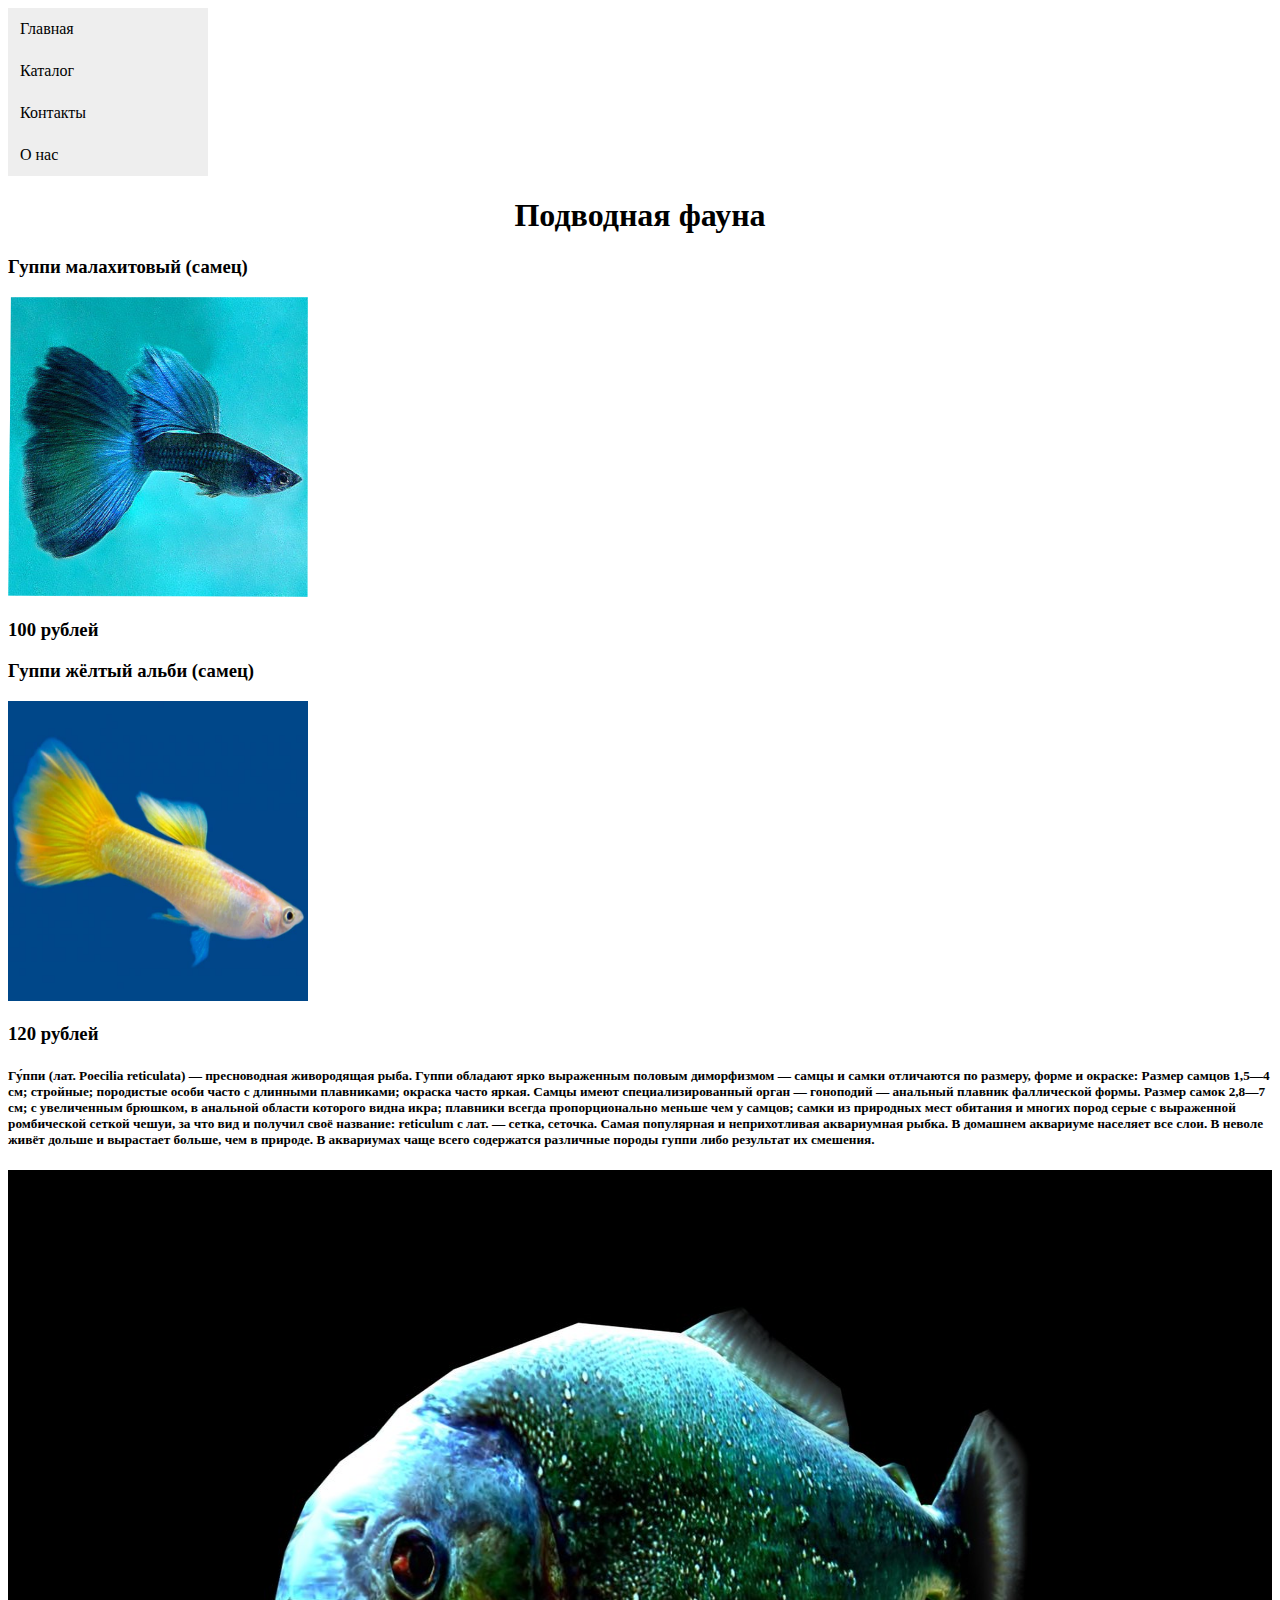
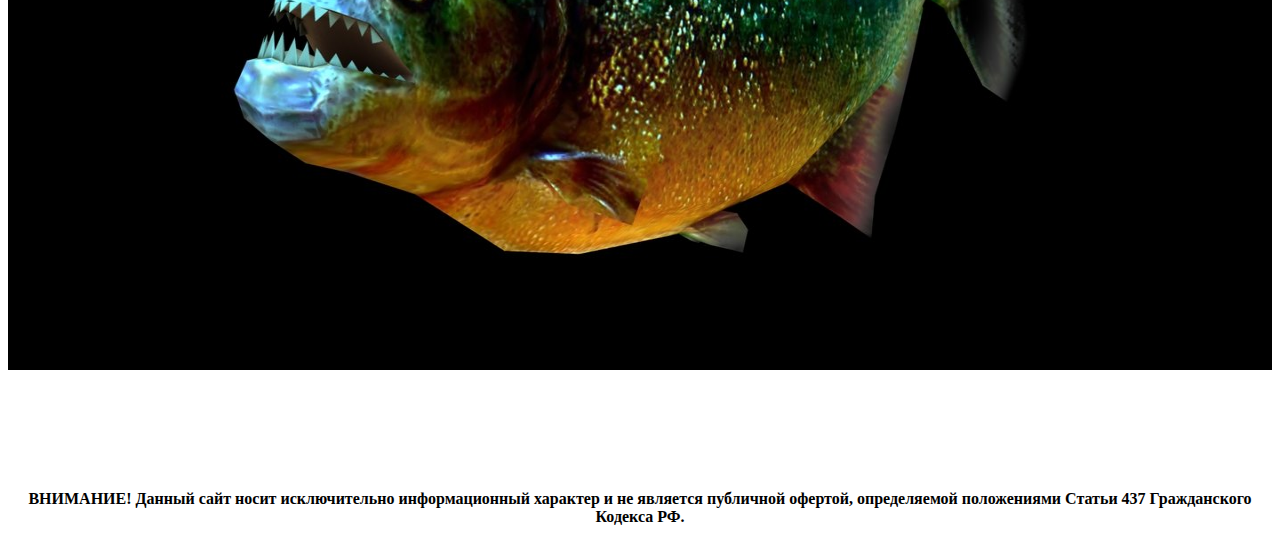
==== index.html @ 1483bcde "Add files via upload" ====
<!DOCTYPE html>
<html>
<head>
	<title>Вертикальное меню</title>
	<link rel="stylesheet" type="text/css" href="style.css">
</head>
<body>
	<div class="vertical-menu">
		<a href="#">Главная</a>
		<a href="#">Каталог</a>
		<a href="#">Контакты</a>
		<a href="#">О нас</a>
	</div>

		<p>
			<h1 style="text-align: center">Подводная фауна</h1>
		</p>

		<div class="ots">
			<h3>Гуппи малахитовый (самец)
			</h3>
		</div>
		    
		<div class="otstup">
			<img src="img/goopymal.png" style=" width: 300px; height: 300px">
		</div>

		<div class="ots">
			<h3>100 рублей</h3>
		</div>

		<div class="ots">
			<h3>Гуппи жёлтый альби (самец)
			</h3>
		</div>

		<div class="otstup">
			<img src="img/yellowgoopy.png" style=" width: 300px; height: 300px">
        </div>

        <div class="ots">
			<h3>120 рублей</h3>
		</div>

		<div class="ots">
			<h5>Гу́ппи (лат. Poecilia reticulata) — пресноводная живородящая рыба. Гуппи обладают ярко выраженным половым диморфизмом — самцы и самки отличаются по размеру, форме и окраске:

			Размер самцов 1,5—4 см; стройные; породистые особи часто с длинными плавниками; окраска часто яркая. Самцы имеют специализированный орган — гоноподий — анальный плавник фаллической формы.
			Размер самок 2,8—7 см; с увеличенным брюшком, в анальной области которого видна икра; плавники всегда пропорционально меньше чем у самцов; самки из природных мест обитания и многих пород серые с выраженной ромбической сеткой чешуи, за что вид и получил своё название: reticulum с лат. — сетка, сеточка.
			Самая популярная и неприхотливая аквариумная рыбка. В домашнем аквариуме населяет все слои. В неволе живёт дольше и вырастает больше, чем в природе. В аквариумах чаще всего содержатся различные породы гуппи либо результат их смешения.</h5>
		</div>
			
		<div style="width: 100%; height: 800px; margin: 0">
			<img style="width: 100%; height: 100%; margin: 0; padding: 0;" src="img/pir.jpg">
		</div>
			
	<footer>
		<h4 style="text-align: center; width: 100%; margin: 0; padding-top: 120px"> ВНИМАНИЕ! Данный сайт носит исключительно информационный характер и не является публичной офертой, определяемой
        положениями Статьи 437 Гражданского Кодекса РФ.
        </h4>
	</footer>
</body>
</html>
---- style.css ----
.vertical-menu {
	width: 200px
}

.vertical-menu a {
	background-color: #eee;
	color: black;
	display: block;
	padding: 12px;
	text-decoration: none;
}

.vertical-menu a:hover {
	border-color: #ccc;
}

.vertical-menu a:active {
	background-color: #4CAF50;
	color: white;
}
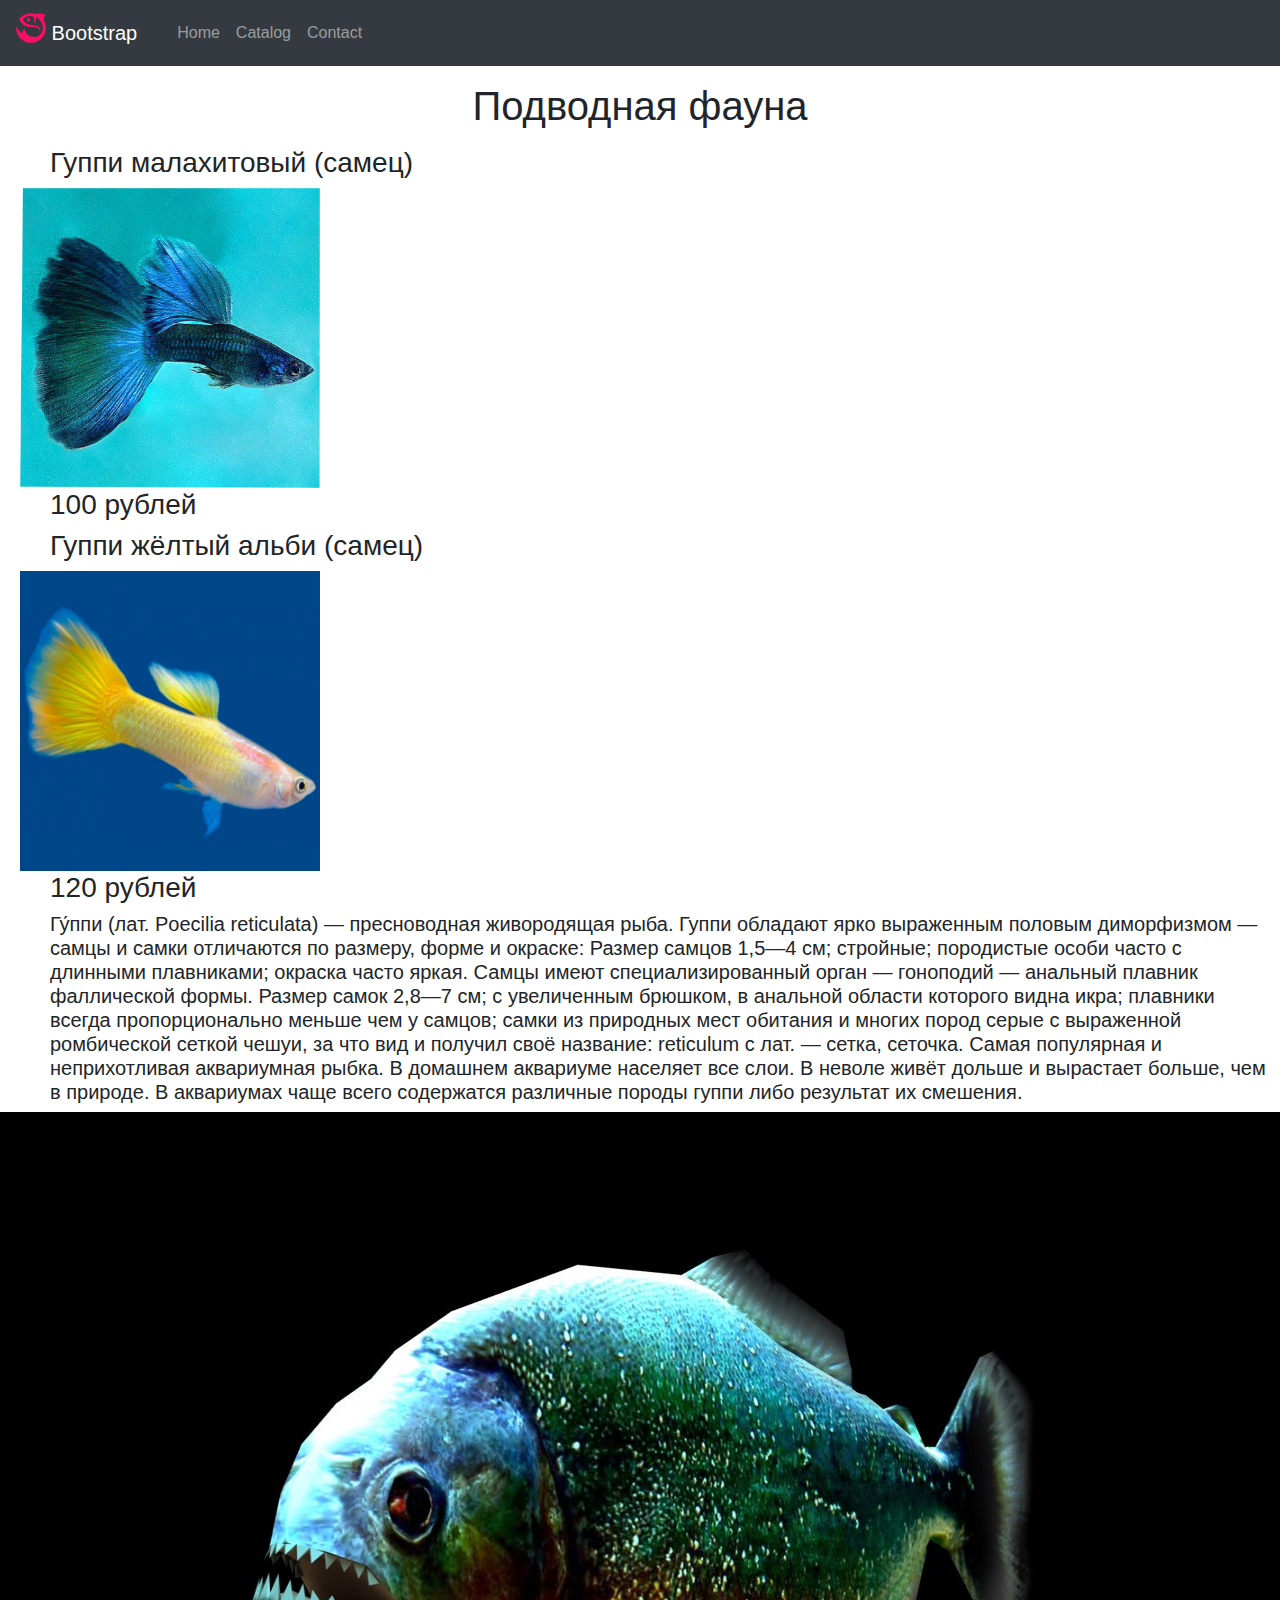
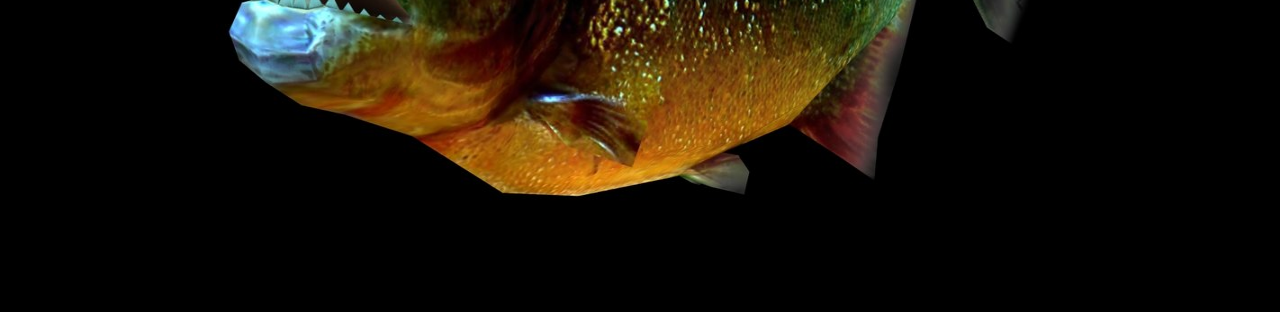
==== commit 532f4216: "Add files via upload" ====
--- a/index.html
+++ b/index.html
@@ -1,18 +1,35 @@
 <!DOCTYPE html>
 <html>
 <head>
-	<title>Вертикальное меню</title>
+	<title>Nice</title>
+	<meta charset="utf-8">
+	<link rel="stylesheet" type="text/css" href="css/bootstrap.css">
 	<link rel="stylesheet" type="text/css" href="style.css">
 </head>
 <body>
-	<div class="vertical-menu">
-		<a href="#">Главная</a>
-		<a href="#">Каталог</a>
-		<a href="#">Контакты</a>
-		<a href="#">О нас</a>
-	</div>
-
-		<p>
+	<nav class="navbar navbar-expand-lg navbar-dark bg-dark">
+		<a class="navbar-brand" href="https://www.thoughtco.com/thmb/YfMViomF5HdL0P7yRTuqT8uGKlA=/3867x2578/filters:fill(auto,1)/508042279-58b5bcd63df78cdcd8b732c9.jpg">
+			<img src="img/logot.png" width="30" height="30" class="d-inline-block align-top" alt="" loading="lazy">
+			<span class="navbar-brand mb-0 h1">Bootstrap</span>
+		</a>
+		<button type="button" class="navbar-toggler" data-toggle="collapse" data-target="#navbarSupportedContent" aria-controls="navbarSupportedContent" aria-expanded="false" aria-label="Toggle navigation">
+			<span class="navbar-toggler-icon"></span>
+		</button>
+		<div class="collapse navbar-collapse" id="navbarSupportedContent">
+			<ul class="navbar-nav mr-auto">
+				<li class="navbar-item">
+					<a class="nav-link" href="#">Home</a>
+				</li>
+				<li class="navbar-item">
+					<a class="nav-link" href="#">Catalog</a>
+				</li>
+				<li class="navbar-item">
+					<a class="nav-link" href="#">Contact</a>
+				</li>
+			</ul>
+		</div>
+	</nav>
+			<p>
 			<h1 style="text-align: center">Подводная фауна</h1>
 		</p>
 
@@ -53,11 +70,7 @@
 		<div style="width: 100%; height: 800px; margin: 0">
 			<img style="width: 100%; height: 100%; margin: 0; padding: 0;" src="img/pir.jpg">
 		</div>
-			
-	<footer>
-		<h4 style="text-align: center; width: 100%; margin: 0; padding-top: 120px"> ВНИМАНИЕ! Данный сайт носит исключительно информационный характер и не является публичной офертой, определяемой
-        положениями Статьи 437 Гражданского Кодекса РФ.
-        </h4>
-	</footer>
+	<script src="https://cdnjs.cloudflare.com/ajax/libs/jquery/3.5.1/jquery.min.js" integrity="sha512-bLT0Qm9VnAYZDflyKcBaQ2gg0hSYNQrJ8RilYldYQ1FxQYoCLtUjuuRuZo+fjqhx/qtq/1itJ0C2ejDxltZVFg==" crossorigin="anonymous"></script>
+	<script src="https://cdnjs.cloudflare.com/ajax/libs/twitter-bootstrap/4.5.3/js/bootstrap.min.js"></script>
 </body>
 </html>--- a/style.css
+++ b/style.css
@@ -1,9 +1,9 @@
 .vertical-menu {
-	width: 200px
+	width: 200px;
+	float: right;
 }
 
 .vertical-menu a {
-	background-color: #eee;
 	color: black;
 	display: block;
 	padding: 12px;
@@ -11,10 +11,30 @@
 }
 
 .vertical-menu a:hover {
-	border-color: #ccc;
+	background-color: #ccc;
 }
 
-.vertical-menu a:active {
+.vertical-menu a.active {
 	background-color: #4CAF50;
 	color: white;
-}+}
+
+body {
+	margin: 0;
+}
+header {
+	width: 100%;
+	height: 170px;
+	background-image: url("img/headerwater.png")
+}
+footer {
+	width: 100%;
+	height: 150px;
+	background-image: url("img/footerdno1.png")
+	}
+.otstup {
+	margin-left: 20px;
+	}
+.ots {
+	margin-left: 50px;
+	}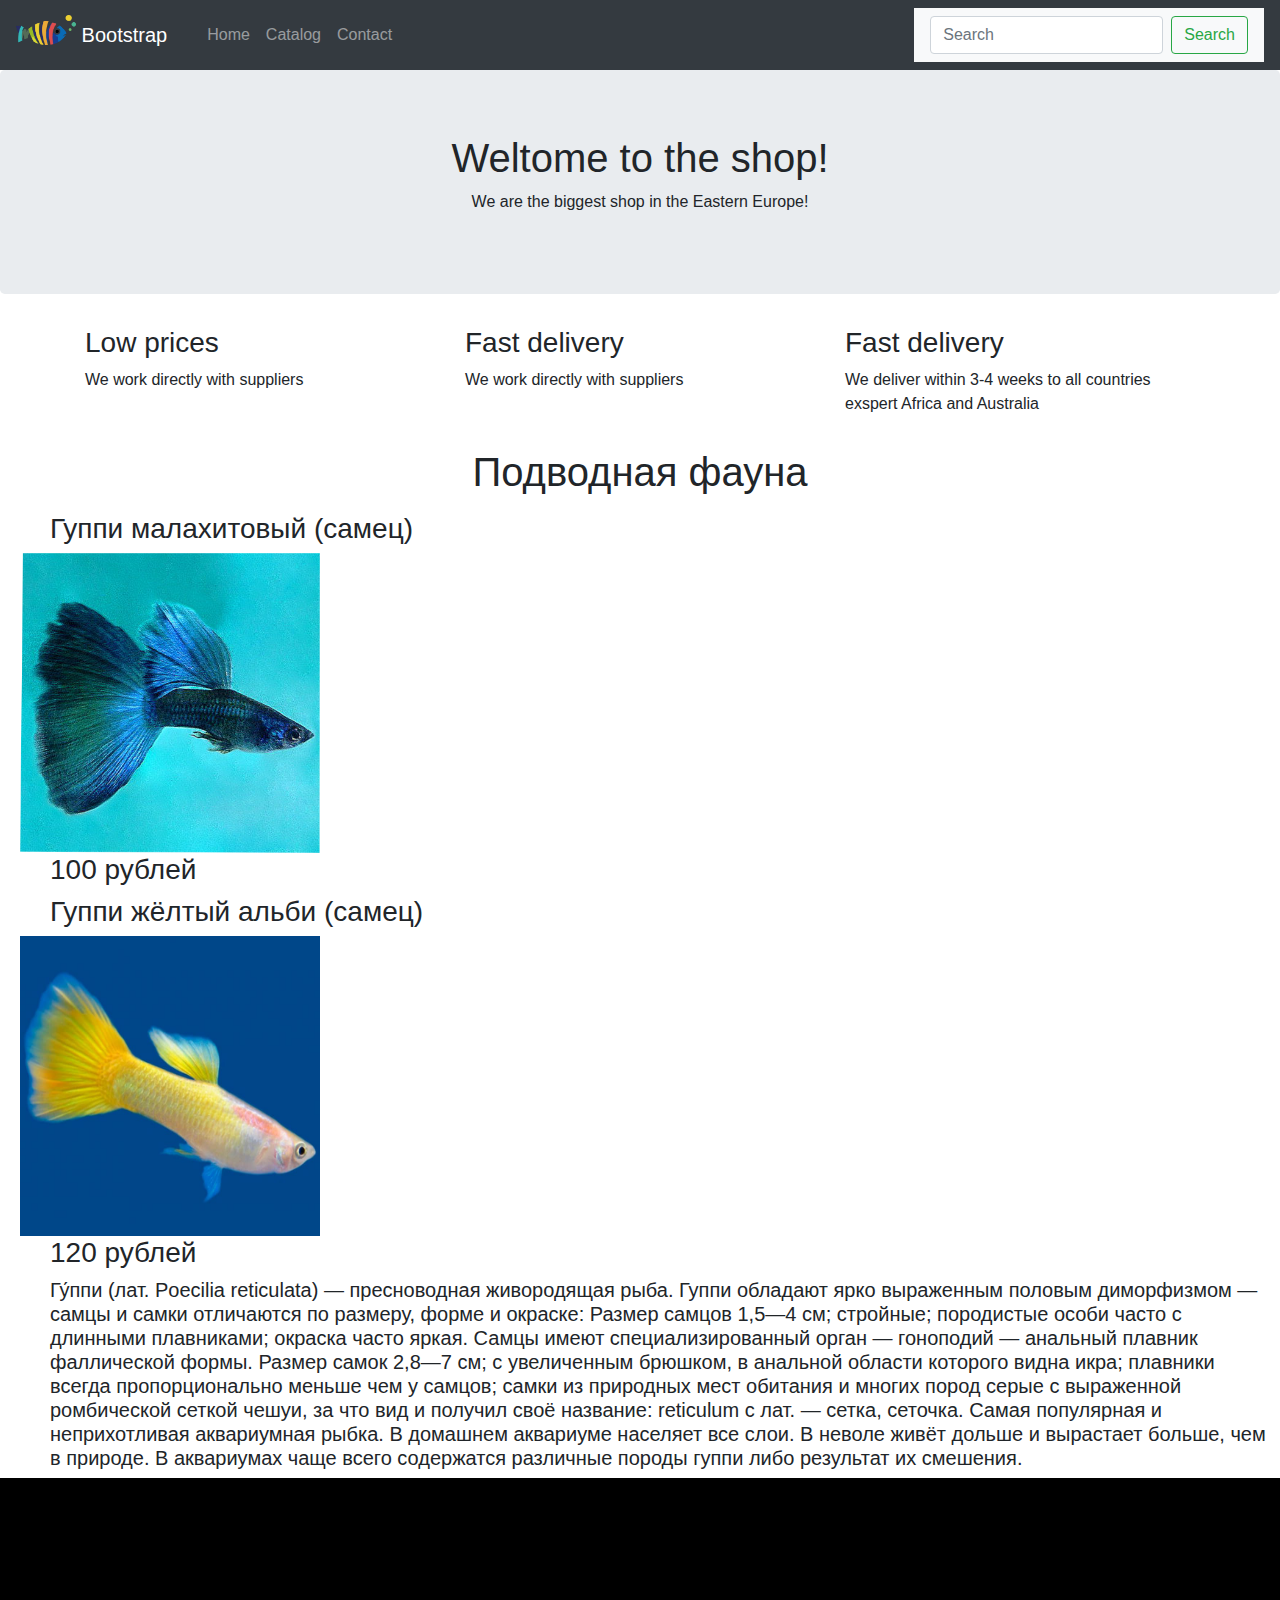
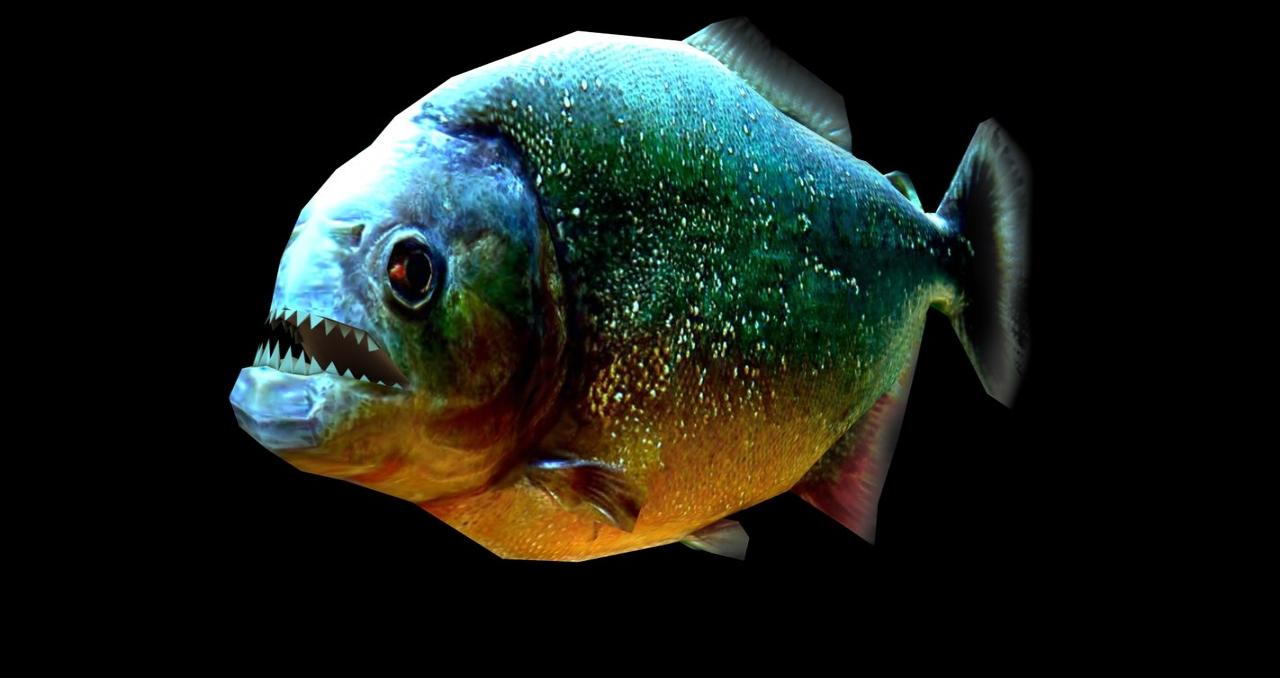
==== commit 24b2fd74: "Add files via upload" ====
--- a/index.html
+++ b/index.html
@@ -9,7 +9,7 @@
 <body>
 	<nav class="navbar navbar-expand-lg navbar-dark bg-dark">
 		<a class="navbar-brand" href="https://www.thoughtco.com/thmb/YfMViomF5HdL0P7yRTuqT8uGKlA=/3867x2578/filters:fill(auto,1)/508042279-58b5bcd63df78cdcd8b732c9.jpg">
-			<img src="img/logot.png" width="30" height="30" class="d-inline-block align-top" alt="" loading="lazy">
+			<img src="img/logoti.png" width="60" height="30" class="d-inline-block align-top" alt="" loading="lazy">
 			<span class="navbar-brand mb-0 h1">Bootstrap</span>
 		</a>
 		<button type="button" class="navbar-toggler" data-toggle="collapse" data-target="#navbarSupportedContent" aria-controls="navbarSupportedContent" aria-expanded="false" aria-label="Toggle navigation">
@@ -28,7 +28,37 @@
 				</li>
 			</ul>
 		</div>
+		<nav class="navbar navbar-light bg-light">
+			<form class="form-inline">
+			<input class="form-control mr-sm-2" type="search" placeholder="Search" aria-label="Search">
+				<button class="btn btn-outline-success my-2 my-sm-0" type="submit">Search</button>
+			</form>
+		</nav>
 	</nav>
+
+	<div class="jumbotron text-center">
+		<h1>Weltome to the shop!</h1>
+		<p>We are the biggest shop in the Eastern Europe!</p>
+	</div>
+
+	<div class="container">
+
+		<div class="row">
+			<div class="col-sm-4">
+				<h3>Low prices</h3>
+				<p>We work directly with suppliers</p>
+			</div>
+			<div class="col-sm-4">
+				<h3>Fast delivery</h3>
+				<p>We work directly with suppliers</p>
+			</div>
+			<div class="col-sm-4">
+				<h3>Fast delivery</h3>
+				<p>We deliver within 3-4 weeks to all countries exspert Africa and Australia</p>
+			</div>
+		</div>
+	</div>
+
 			<p>
 			<h1 style="text-align: center">Подводная фауна</h1>
 		</p>
